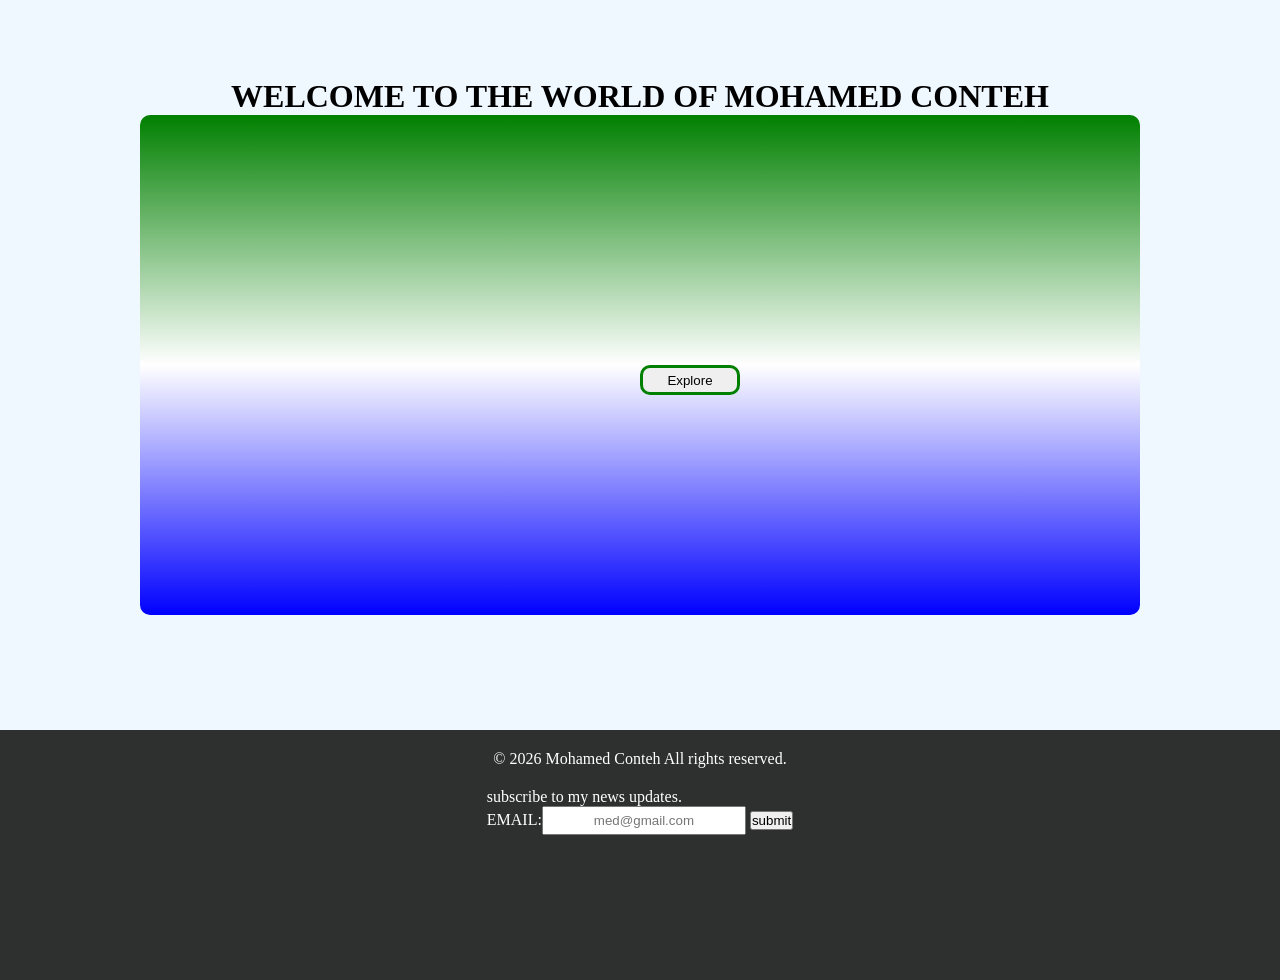
==== index.html @ 5284cf69 "give a dot to subscribe to my news" ====
<!DOCTYPE html>
<html lang="en">
<head>
    <meta charset="UTF-8">
    <meta name="viewport" content="width=device-width, initial-scale=1.0">
    <title>portfolio</title>
    <link rel="stylesheet" href="style.css"/>
</head>
<body style="background:aliceblue">   
    <div id="main" style="display:flex;justify-content: space-between;margin-top:10px;">
        <div id="menu">
        <button id="btn"><img src="bars.svg" alt="" style="height:40px;"onclick="cl()"></button>
        <UL id="content">
            <A href="index.html"style="text-decoration:none;"><LI >Home</LI></A>
            <A href="About.html"style="text-decoration:none;"><LI>About</LI></A>
            <A href="Contact.html"style="text-decoration:none;"><LI>Contact</LI></A>
        </UL>
        </div>
        <DIV id="icons" style="margin-right:10px;flex-grow:2px;cursor:pointer" >
            <img src="github.svg" alt="" style="height:45px; border-radius:20px;">
            <img src="lind.svg" alt="" style="height: 40px;border-radius:2px;">
            <img src="skill-icons--instagram.svg" alt="" style="height:40px;">


        </DIV>
        
    </div>
    <div id="con">
       <P style="font-size: xx-large;text-decoration: wavy;font-weight: 900;color:black;"> <B>WELCOME TO THE WORLD OF MOHAMED CONTEH</B></P>
        <div style="display:flex;justify-content: center; border:0px solid;width:1000px;height: 500px;
        align-items: center;background:linear-gradient(green,WHITE,blue);background:COVER;border-radius:10px;cursor: pointer;">
        
<a href="about.html"><button style="height:30px;width:100px;position:absolute;
z-index: index 1;justify-content: start;border:solid;
border-radius:10px;border-color:green;">Explore</button></a>
        </div>

    </div>
     <div style="background:rgb(46, 48, 48); height:250px;width:device-width; display: flex;justify-content: center;
     margin-top:5px;margin-top:115px;cursor: pointer;">
 <footer>
    <p style="text-align: center; margin: 20px 0;color:white">
        &copy; 2026 Mohamed Conteh All rights reserved.
    </p>
   <p style="color:white">subscribe to my news updates.<BR></p>
   <span style="color:white"> EMAIL:<input type="email" placeholder="med@gmail.com" 
     style="text-align: center; width:200px;height:25px"></span>
   <BUTTON method="post" id="nb" style="cursor: pointer">submit</BUTTON>
 </footer>
 </div>
<script src="script.js"></script>
</body>
</html>
---- style.css ----
*{
    margin: 0px;
    padding:0px;
};
#main{
    display:flex;
    justify-content: space-between;
    


}
body{
    background-color:aliceblue;


}
h1{
    color:rgb(31, 2, 78);
    text-align:center;
    animation:slide 12s infinite;
    margin-top: 20px;
    box-shadow:rgb(67, 66, 66) ;
    font-size:xx-large;

};
@keyframes slide{
    0%{transform: translateX(-100);}
    30%{transform: translateX(-120);}
    60%{transform: translateX(-200);}
    100%{transform: translateX(-300);}
    
}
#btn{
    border:none;
    background-color:aliceblue;
}
#btn:hover{
    cursor:pointer;
    background-color:rgb(89, 85, 89);
}
#content{
    display: flex;
    justify-content: space-between;
    display:block;
    position:absolute;
    z-index:1px;
    margin-top:0px;
    margin-left:5px;
    color: rgb(245, 242, 242);
    display:none;
    font: size 20px;
}
#content:hover{
    background-color:transparent;
    color:white;
}
#search{
    display: block;
    border:block;
    border-color:gol;
}
#profile{
    border:none;
    height:60px;
    margin-left:50px;
    display:inline;
}
#pcontainer:hover{
    cursor:pointer;

    
}
#pw:hover{
    cursor:pointer;
    background-color:black;
    color: white;
}
#td:hover{
    cursor:pointer;
    background-color:black;
    color: white;
}
#rs:hover{
    cursor:pointer;
    background-color:black;
    color: white;
}
@media  (min-width:100px ) {
    #main {
        #search{
            height:40px;
        }
        #container{
            grid-template-columns: repeat(2,300px)
        }
        
    }
    
}
#profile:hover{
    height:200px;
    transition: height 0.3s ease;
    cursor:pointer;
}

#con{
    display: flex;
    align-items: center;
    justify-content: center;
    margin-top:50px;
    flex-direction: column;



}
#mc{
    display: flex;
    align-items: center;
    justify-content: space-between;
    background-color: blue;
    flex-direction:column;
}
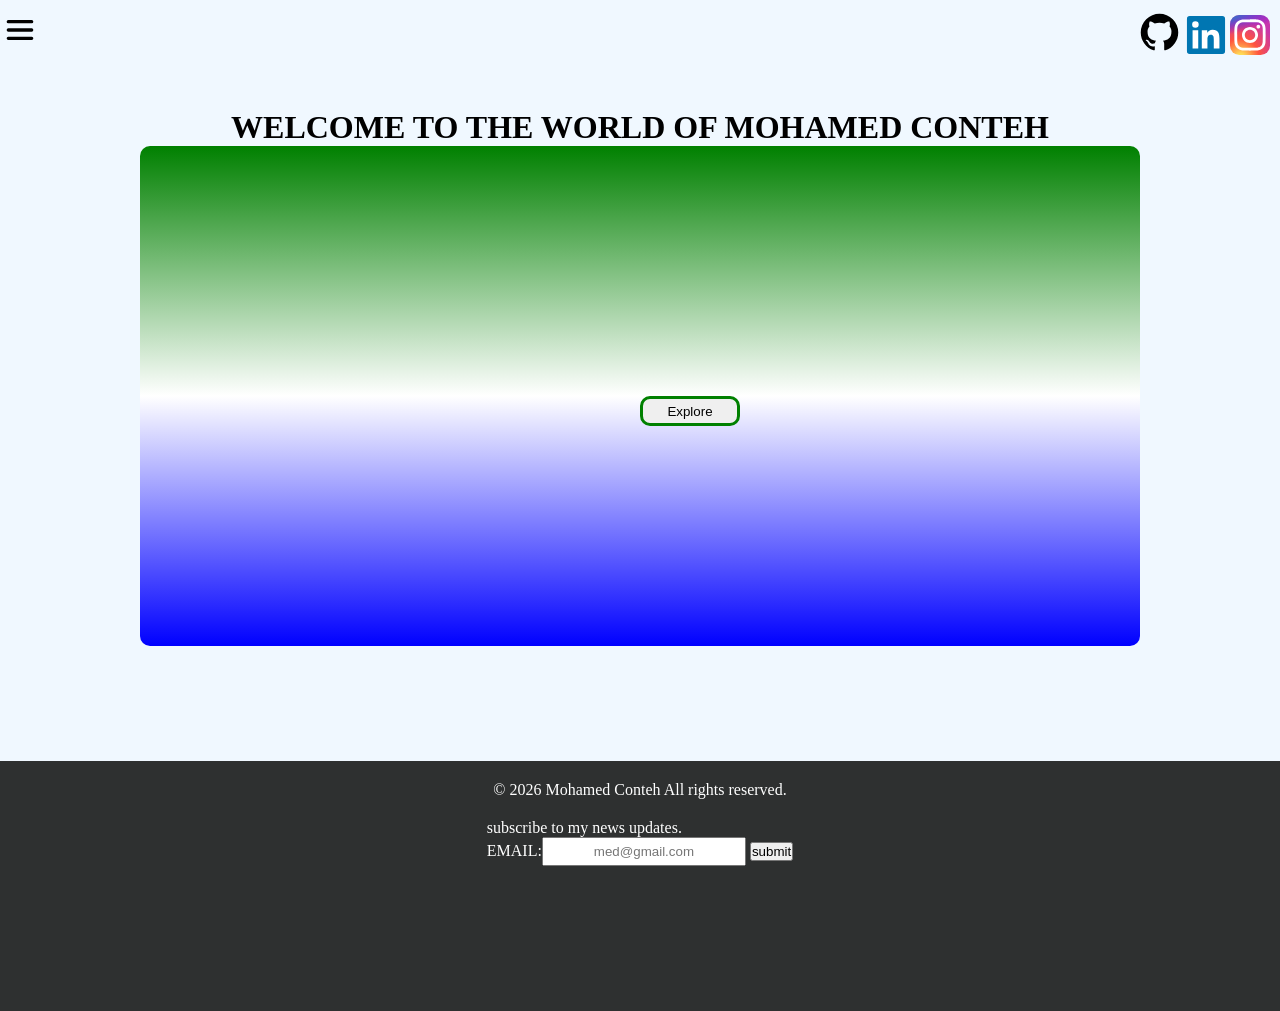
==== commit 1ffd52e3: "change files cases" ====
--- a/index.html
+++ b/index.html
@@ -12,8 +12,8 @@
         <button id="btn"><img src="bars.svg" alt="" style="height:40px;"onclick="cl()"></button>
         <UL id="content">
             <A href="index.html"style="text-decoration:none;"><LI >Home</LI></A>
-            <A href="About.html"style="text-decoration:none;"><LI>About</LI></A>
-            <A href="Contact.html"style="text-decoration:none;"><LI>Contact</LI></A>
+            <A href="about.html"style="text-decoration:none;"><LI>About</LI></A>
+            <A href="contact.html"style="text-decoration:none;"><LI>Contact</LI></A>
         </UL>
         </div>
         <DIV id="icons" style="margin-right:10px;flex-grow:2px;cursor:pointer" >
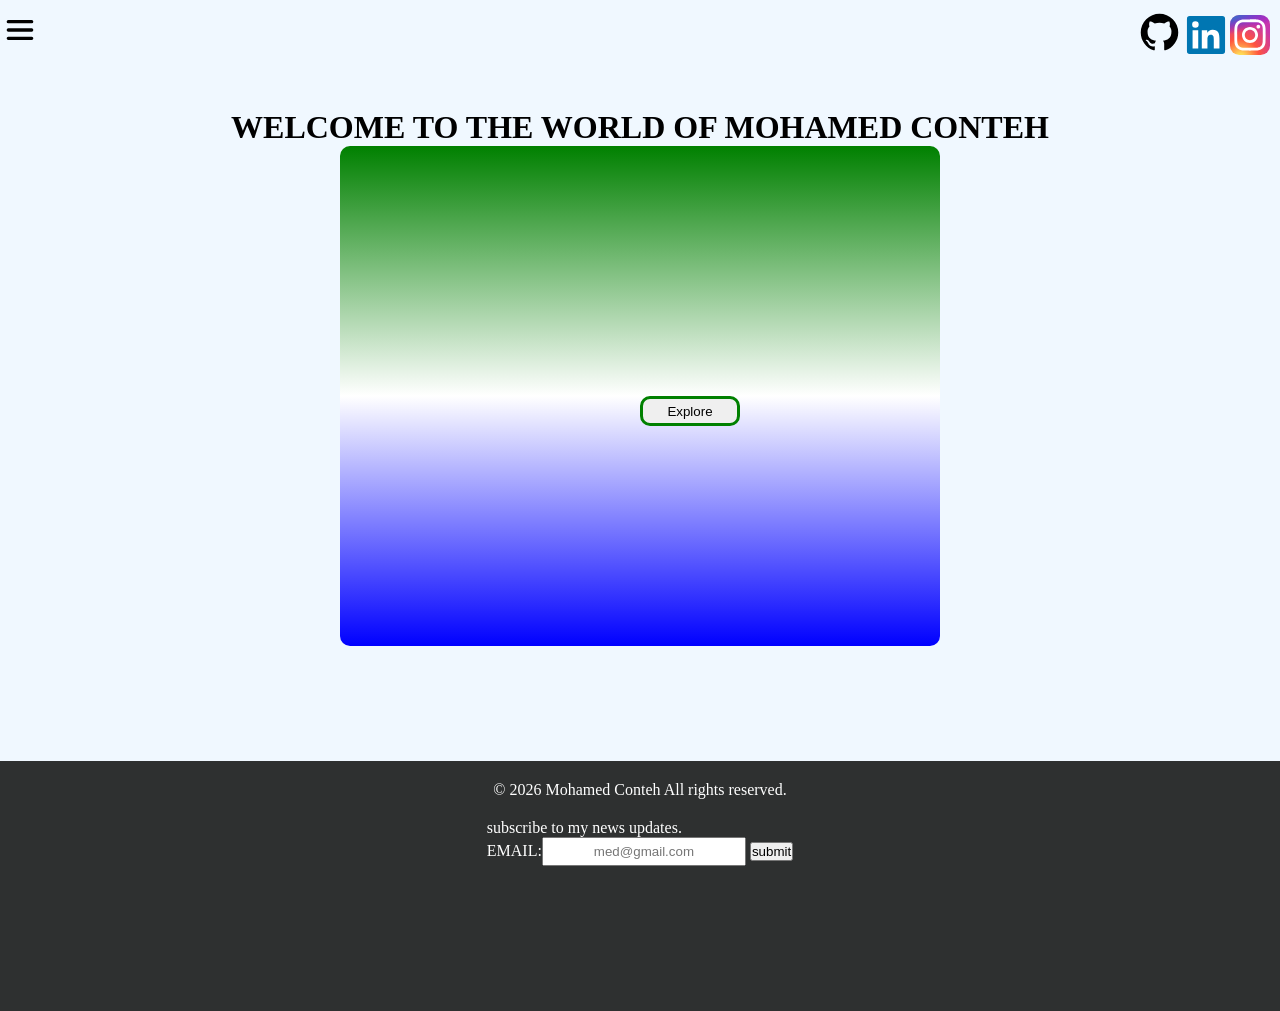
==== commit 63c7a633: "changes on size of div" ====
--- a/index.html
+++ b/index.html
@@ -27,7 +27,7 @@
     </div>
     <div id="con">
        <P style="font-size: xx-large;text-decoration: wavy;font-weight: 900;color:black;"> <B>WELCOME TO THE WORLD OF MOHAMED CONTEH</B></P>
-        <div style="display:flex;justify-content: center; border:0px solid;width:1000px;height: 500px;
+        <div style="display:flex;justify-content: center; border:0px solid;width:600px;height: 500px;flex-shrink: 1;
         align-items: center;background:linear-gradient(green,WHITE,blue);background:COVER;border-radius:10px;cursor: pointer;">
         
 <a href="about.html"><button style="height:30px;width:100px;position:absolute;
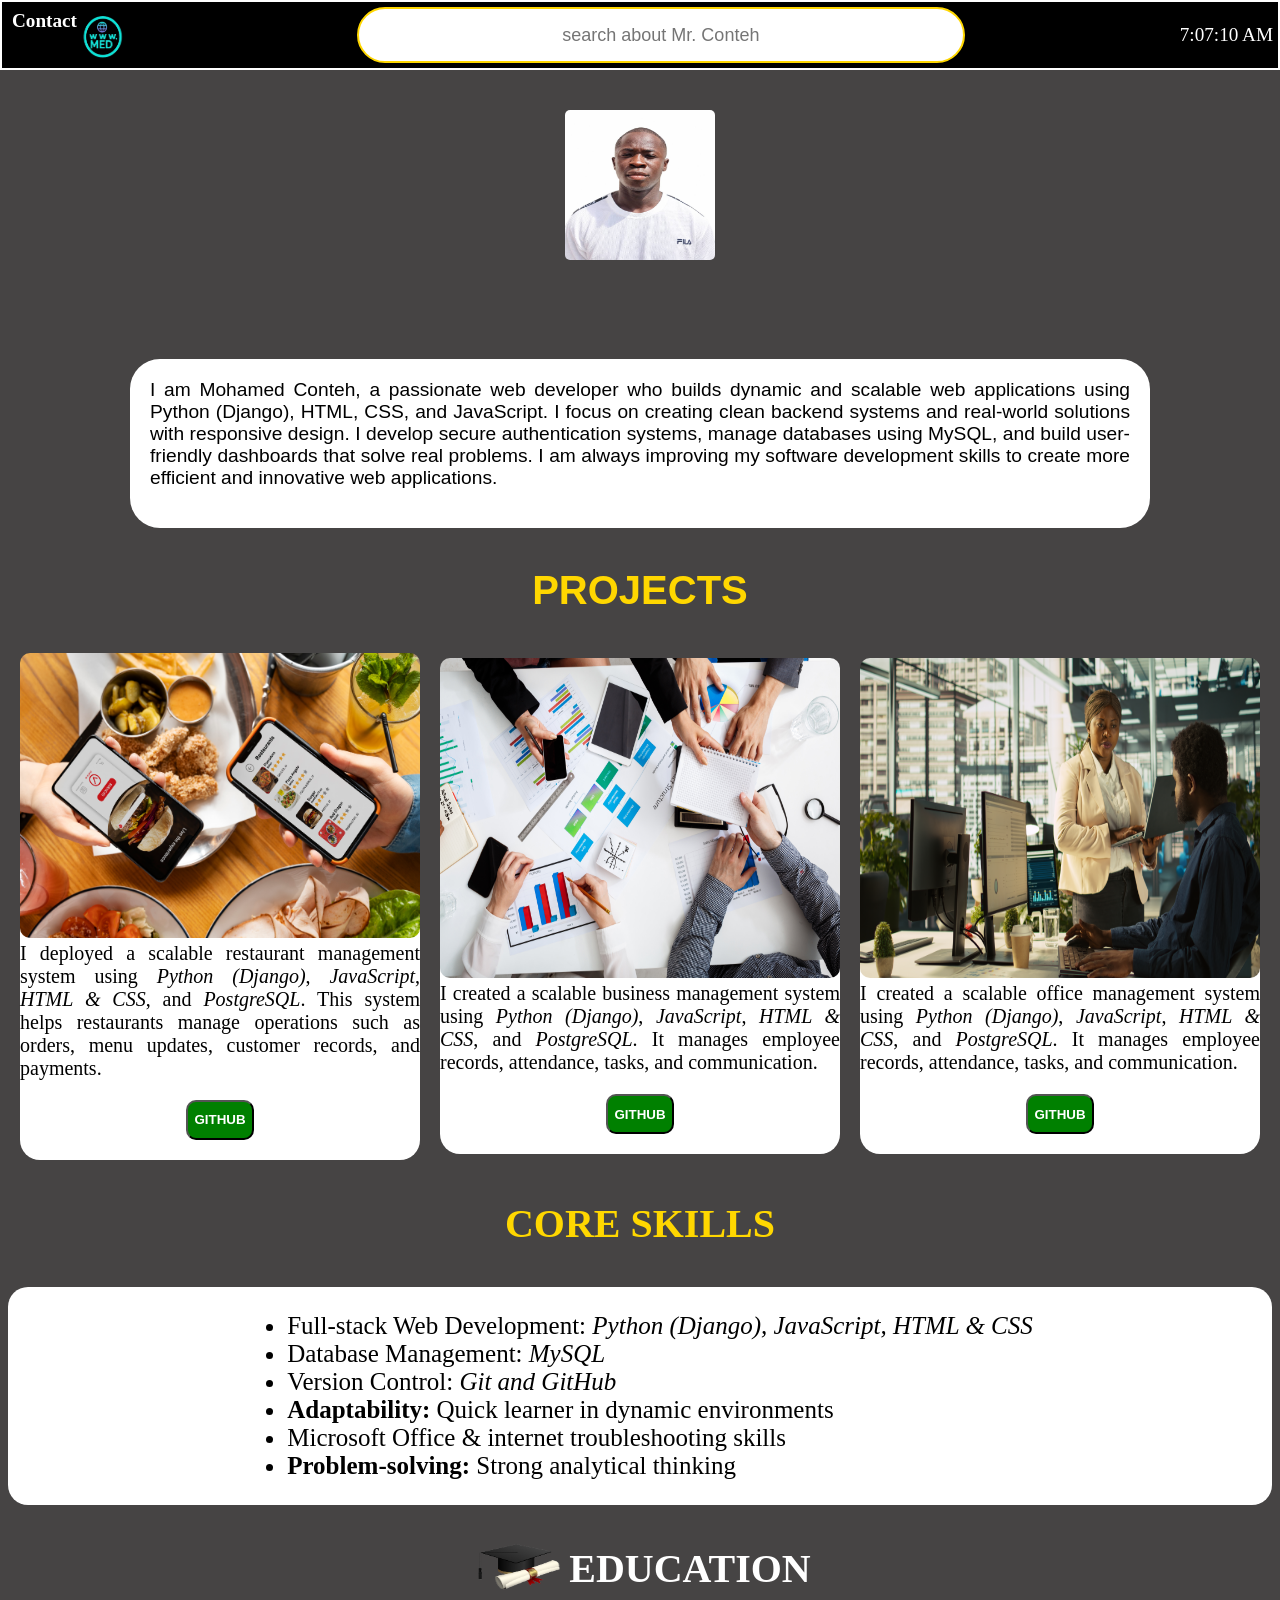
==== commit 30a6ae7a: "rename" ====
--- a/index.html
+++ b/index.html
@@ -3,51 +3,168 @@
 <head>
     <meta charset="UTF-8">
     <meta name="viewport" content="width=device-width, initial-scale=1.0">
-    <title>portfolio</title>
-    <link rel="stylesheet" href="style.css"/>
+    <title>mohamedconteh.com</title>
+
+    <link rel="stylesheet" href="style.css" type="text/css">
 </head>
-<body style="background:aliceblue">   
-    <div id="main" style="display:flex;justify-content: space-between;margin-top:10px;">
-        <div id="menu">
-        <button id="btn"><img src="bars.svg" alt="" style="height:40px;"onclick="cl()"></button>
-        <UL id="content">
-            <A href="index.html"style="text-decoration:none;"><LI >Home</LI></A>
-            <A href="about.html"style="text-decoration:none;"><LI>About</LI></A>
-            <A href="contact.html"style="text-decoration:none;"><LI>Contact</LI></A>
-        </UL>
-        </div>
-        <DIV id="icons" style="margin-right:10px;flex-grow:2px;cursor:pointer" >
-            <img src="github.svg" alt="" style="height:45px; border-radius:20px;">
-            <img src="lind.svg" alt="" style="height: 40px;border-radius:2px;">
-            <img src="skill-icons--instagram.svg" alt="" style="height:40px;">
 
+<body>
 
-        </DIV>
-        
-    </div>
-    <div id="con">
-       <P style="font-size: xx-large;text-decoration: wavy;font-weight: 900;color:black;"> <B>WELCOME TO THE WORLD OF MOHAMED CONTEH</B></P>
-        <div style="display:flex;justify-content: center; border:0px solid;width:600px;height: 500px;flex-shrink: 1;
-        align-items: center;background:linear-gradient(green,WHITE,blue);background:COVER;border-radius:10px;cursor: pointer;">
-        
-<a href="about.html"><button style="height:30px;width:100px;position:absolute;
-z-index: index 1;justify-content: start;border:solid;
-border-radius:10px;border-color:green;">Explore</button></a>
+<!-- HEADER -->
+<header style="position:relative; display:block;">
+    <div id="container1">
+
+        <div id="menucon">
+            <a href="contact.html" style="color:white; text-decoration:none; align-items:center;">
+                <b id="clink">Contact</b>
+            </a>
+
+            <img src="MAINLOGO.png" id="mei">
         </div>
 
+        <input type="text" placeholder="search about Mr. Conteh" id="s1" name="search">
+
+        <div id="tcon">
+            <p id="time"></p>
+        </div>
+
+    
     </div>
-     <div style="background:rgb(46, 48, 48); height:250px;width:device-width; display: flex;justify-content: center;
-     margin-top:5px;margin-top:115px;cursor: pointer;">
- <footer>
-    <p style="text-align: center; margin: 20px 0;color:white">
-        &copy; 2026 Mohamed Conteh All rights reserved.
-    </p>
-   <p style="color:white">subscribe to my news updates.<BR></p>
-   <span style="color:white"> EMAIL:<input type="email" placeholder="med@gmail.com" 
-     style="text-align: center; width:200px;height:25px"></span>
-   <BUTTON method="post" id="nb" style="cursor: pointer">submit</BUTTON>
- </footer>
- </div>
+</header>
+
+<!-- MAIN CONTENT -->
+<main>
+
+    <!-- PROFILE IMAGE -->
+    <div style="display:flex; justify-content:center;margin-top:100px">
+        <img src="med.jpeg" id="profimg">
+    </div>
+
+    <h1 id="m1" style="text-transform:capitilize;">
+        <b>WELCOME TO MY WEBSITE</b>
+    </h1>
+
+    <!-- INTRO SECTION -->
+    <div id="introcon1">
+        <section id="intro">
+            <div class="introcon">
+
+                <p id="introtext" style="margin-top:0px;">
+                    I am Mohamed Conteh, a passionate web developer who builds dynamic and scalable web applications using 
+                    Python (Django), HTML, CSS, and JavaScript. I focus on creating clean backend systems and real-world solutions 
+                    with responsive design.
+
+                    I develop secure authentication systems, manage databases using MySQL,
+                    and build user-friendly dashboards that solve real problems.
+
+                    I am always improving my software development skills to create more efficient and innovative web applications.
+                </p>
+
+            </div>
+        </section>
+    </div>
+
+    <!-- PROJECTS SECTION -->
+    <section>
+        <p id="SH" style="color:gold;"><b>PROJECTS</b></p>
+
+        <div style="display:flex; flex-direction:row; gap:20px; flex-wrap:wrap; justify-content:center; align-items:center;">
+
+            <!-- PROJECT 1 -->
+            <div id="c1" style="max-width:400px; background:white; border-radius:20px;">
+                <img src="restu.jpg" alt="restaurant image"
+                     style="max-width:400px; height:285px; border-radius:10px;">
+
+                <div style="max-width:400px;">
+                    <p style="margin-top:0px; text-align:justify; font-size:20px;">
+                        I deployed a scalable restaurant management system using <em>Python (Django)</em>, <em>JavaScript</em>, 
+                        <em>HTML & CSS</em>, and <em>PostgreSQL</em>. This system helps restaurants manage operations such as orders, 
+                        menu updates, customer records, and payments.
+                    </p>
+                </div>
+
+                <div style="display:flex; justify-content:center;">
+                    <button style="margin-bottom:20px; height:40px; border-radius:10px; background-color:green;">
+                        <a href="https://github.com" style="text-decoration:none; font-weight:bold; color:white;">GITHUB</a>
+                    </button>
+                </div>
+            </div>
+   <!-- PROJECT 2 -->
+            <div id="c1" style="max-width:400px; background:white; border-radius:20px;">
+                <img src="abusm.jpg" alt="office image"
+                     style="max-width:400px; height:320px; border-radius:10px;">
+
+                <div style="max-width:400px;">
+                    <p style="margin-top:0px; text-align:justify; font-size:20px;">
+                        I created a scalable business management system using <em>Python (Django)</em>, <em>JavaScript</em>, 
+                        <em>HTML & CSS</em>, and <em>PostgreSQL</em>. It manages employee records, attendance, tasks, and communication.
+                    </p>
+                </div>
+
+                <div style="display:flex; justify-content:center;">
+                    <button style="margin-bottom:20px; height:40px; border-radius:10px; background-color:green;">
+                        <a href="https://github.com" style="text-decoration:none; font-weight:bold; color:white;">GITHUB</a>
+                    </button>
+                </div>
+            </div>
+
+            <!-- PROJECT 3-->
+            <div id="c1" style="max-width:400px; background:white; border-radius:20px;">
+                <img src="OFFICE.jpg" alt="office image"
+                     style="max-width:400px; height:320px; border-radius:10px;">
+
+                <div style="max-width:400px;">
+                    <p style="margin-top:0px; text-align:justify; font-size:20px;">
+                        I created a scalable office management system using <em>Python (Django)</em>, <em>JavaScript</em>, 
+                        <em>HTML & CSS</em>, and <em>PostgreSQL</em>. It manages employee records, attendance, tasks, and communication.
+                    </p>
+                </div>
+
+                <div style="display:flex; justify-content:center;">
+                    <button style="margin-bottom:20px; height:40px; border-radius:10px; background-color:green;">
+                        <a href="https://github.com" style="text-decoration:none; font-weight:bold; color:white;">GITHUB</a>
+                    </button>
+                </div>
+            </div>
+
+        </div>
+    </section>
+
+    <!-- CORE SKILLS -->
+    <section>
+        <p style="color:gold; text-align:center; font-weight:bold; font-size:40px;">
+            CORE SKILLS
+        </p>
+
+        <div style="display:flex; justify-content:center; background:white; border-radius:20px;">
+            <ul id="cktext" style="font-size:25px; text-align:justify;">
+                <li>Full-stack Web Development: <em>Python (Django), JavaScript, HTML & CSS</em></li>
+                <li>Database Management: <em>MySQL</em></li>
+                <li>Version Control: <em>Git and GitHub</em></li>
+                <li><b>Adaptability:</b> Quick learner in dynamic environments</li>
+                <li>Microsoft Office & internet troubleshooting skills</li>
+                <li><b>Problem-solving:</b> Strong analytical thinking</li>
+            </ul>
+        </div>
+    </section>
+
+    <!-- EDUCATION -->
+    <section>
+        <div style="display:flex; flex-direction:row; align-items:center; justify-content:center;">
+            <img src="gcap.png" style="width:100px; height:80px; display:inline;">
+            <p style="color:white; text-align:center; font-weight:bold; font-size:40px;">
+                EDUCATION
+            </p>
+        </div>
+    </section>
+
+    <!-- FOOTER -->
+    <section>
+    </section>
+
+</main>
+
 <script src="script.js"></script>
+
 </body>
 </html>
--- a/style.css
+++ b/style.css
@@ -1,123 +1,234 @@
-*{
-    margin: 0px;
-    padding:0px;
-};
-#main{
-    display:flex;
+
+body {
+    background-color: rgb(70, 68, 68);
+}
+
+
+#container1 {
+    position: fixed;
+    top: 0;
+    left: 0;
+    right: 0;
+    max-width: 100%;
+    display: flex;
     justify-content: space-between;
-    
-
-
-}
-body{
-    background-color:aliceblue;
-
-
-}
-h1{
-    color:rgb(31, 2, 78);
-    text-align:center;
-    animation:slide 12s infinite;
+    align-items: center;
+    background-color: black;
+    height:70px;
+    border: 2px solid white;
+    box-sizing: border-box;
+    z-index: 1000;
+}
+
+#mei {
+    width: 50px;
+    height: 50px;
+    border-radius: 5px;
+    margin-top: 0px;
+}
+
+#im1 {
+    width: 50px;
+    height: 50px;
+}
+
+#profimg {
+    width: 150px;
+    height: 150px;
+    margin-top: 10px;
+    border-radius: 5px;
+    transition: transform 0.3s ease;
+}
+
+#profimg:hover {
+    transform: scale(1.1);
+    cursor: pointer;
+}
+
+
+#m1 {
+    color: gold;
+    text-align: center;
+    font-weight: bold;
+    font-family: Arial, Helvetica, sans-serif;
+    font-size: 40px;
+
+    text-transform: capitalize;
+    animation: smoothFade 3s ease-in-out infinite;
+    opacity: 0;
+}
+
+@keyframes smoothFade {
+    0% { opacity: 0; }
+    50% { opacity: 1; }
+    100% { opacity: 0; }
+}
+
+
+#s1 {
+    flex-grow: 1;
+    max-width: 600px;
+
+    height: 50px;
+    margin-left: 20px;
+
+    border: 2px solid gold;
+    border-radius: 30px;
+
+    text-align: center;
+    font-size: large;
+    color: white;
+}
+
+
+#tcon {
+    display: flex;
+    justify-content: center;
+}
+
+#time {
+    margin: 0 5px;
+    color: white;
+    font-size: larger;
+}
+
+#time:hover {
+    color: black;
+    background-color: white;
+    cursor: pointer;
+}
+
+
+#menucon {
+    display: flex;
+    justify-content: start;
+}
+
+#clink {
+    color: white;
+    padding-left: 10px;
+    font-weight: bold;
+    font-size: larger;
+    text-decoration: none;
+}
+
+#clink:hover {
+    color: black;
+    background-color: white;
+    cursor: pointer;
+} 
+#c1 {
+    transition: transform 0.3s ease;
+}
+
+#c1:hover {
+    transform: scale(1.05);
+    cursor: pointer;
+}
+
+
+#introcon {
+    background-color: red;
+    display: block;
     margin-top: 20px;
-    box-shadow:rgb(67, 66, 66) ;
-    font-size:xx-large;
-
-};
-@keyframes slide{
-    0%{transform: translateX(-100);}
-    30%{transform: translateX(-120);}
-    60%{transform: translateX(-200);}
-    100%{transform: translateX(-300);}
-    
-}
-#btn{
-    border:none;
-    background-color:aliceblue;
-}
-#btn:hover{
-    cursor:pointer;
-    background-color:rgb(89, 85, 89);
-}
-#content{
-    display: flex;
-    justify-content: space-between;
-    display:block;
-    position:absolute;
-    z-index:1px;
-    margin-top:0px;
-    margin-left:5px;
-    color: rgb(245, 242, 242);
-    display:none;
-    font: size 20px;
-}
-#content:hover{
-    background-color:transparent;
-    color:white;
-}
-#search{
-    display: block;
-    border:block;
-    border-color:gol;
-}
-#profile{
-    border:none;
-    height:60px;
-    margin-left:50px;
-    display:inline;
-}
-#pcontainer:hover{
-    cursor:pointer;
-
-    
-}
-#pw:hover{
-    cursor:pointer;
-    background-color:black;
-    color: white;
-}
-#td:hover{
-    cursor:pointer;
-    background-color:black;
-    color: white;
-}
-#rs:hover{
-    cursor:pointer;
-    background-color:black;
-    color: white;
-}
-@media  (min-width:100px ) {
-    #main {
-        #search{
-            height:40px;
-        }
-        #container{
-            grid-template-columns: repeat(2,300px)
-        }
-        
-    }
-    
-}
-#profile:hover{
-    height:200px;
-    transition: height 0.3s ease;
-    cursor:pointer;
-}
-
-#con{
-    display: flex;
+    padding: 10px;
+}
+
+#introcon1 {
+    background-color: white;
+    max-width: 1000px;
+    margin: 10px auto;
+    padding: 10px;
+
+    border-radius: 30px;
+    text-align: justify;
+}
+
+#introtext {
+    color: black;
+    font-size: larger;
+    text-align: justify;
+    font-family: Arial;
+    padding: 10px;
+}
+
+
+#SH {
+    color: black;
+    text-align: center;
+    font-weight: bold;
+    font-size: 40px;
+    font-family: Arial, Helvetica, sans-serif;
+}
+
+
+#mes {
+    width: 70px;
+    height: 70px;
+
+    display: flex;
+    justify-content: center;
+
+    animation: floatUpDown 3s ease-in-out infinite;
+    position: fixed;
     align-items: center;
+}
+
+@keyframes floatUpDown {
+    0% { transform: translateY(0); }
+    50% { transform: translateY(-10px); }
+    100% { transform: translateY(0); }
+}
+
+
+#brlogo {
+    display: flex;
     justify-content: center;
-    margin-top:50px;
-    flex-direction: column;
-
-
-
-}
-#mc{
-    display: flex;
-    align-items: center;
-    justify-content: space-between;
-    background-color: blue;
-    flex-direction:column;
-}
-
+}
+
+#HTex {
+    color: orange;
+    font-weight: bold;
+    font-size: 30px;
+    font-family: Arial;
+    text-transform: capitalize;
+}
+
+
+@media (max-width: 480px) {
+
+    #m1 {
+        color: white;
+        font-size: small;
+        animation: none;
+        opacity: 1;
+    }
+
+    #container1 {
+        min-height: 50px;
+        overflow: hidden;
+    }
+
+    #s1 {
+        max-width: 300px;
+        height: 30px;
+        font-size: small;
+    }
+
+    #mei {
+        width: 30px;
+        height: 30px;
+    }
+
+    #time {
+        font-size: small;
+    }
+
+    #HTex {
+        font-size: small;
+    }
+
+    #cktext {
+        font-size: 15px;
+    }
+}
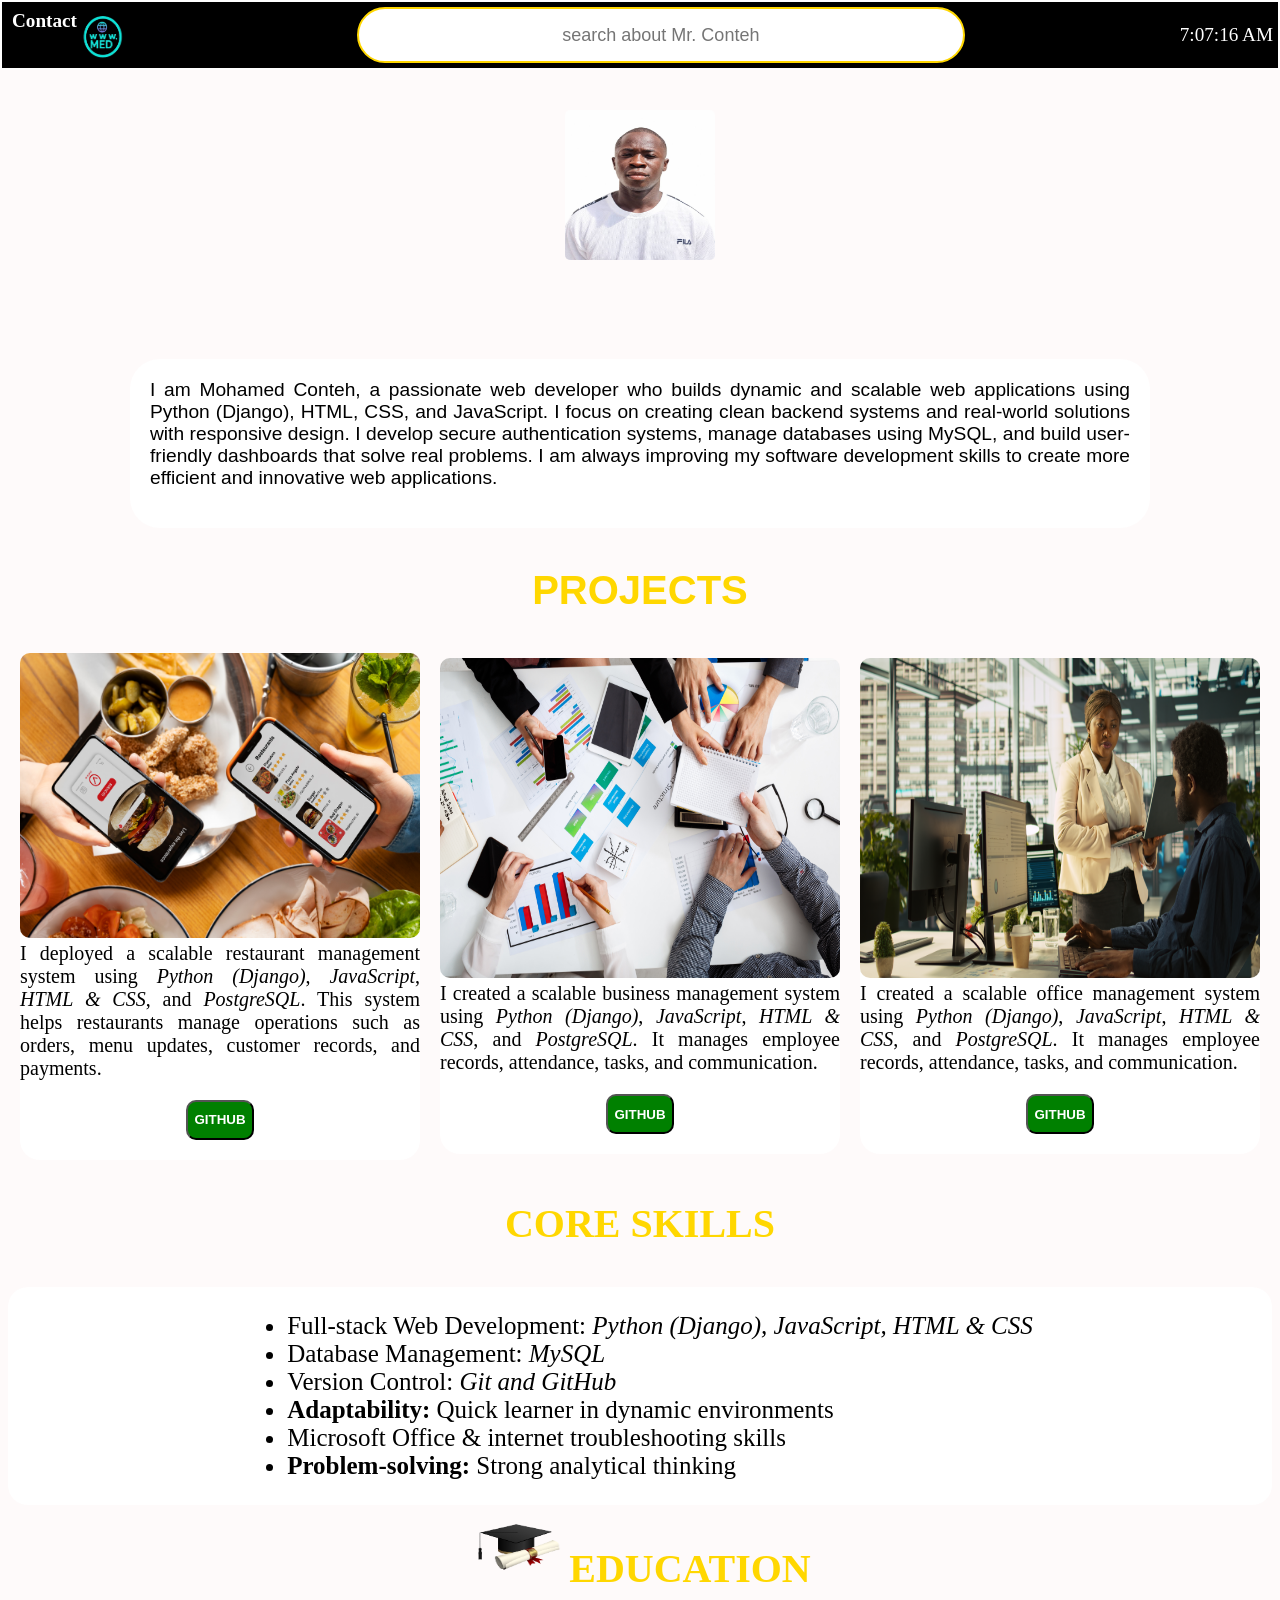
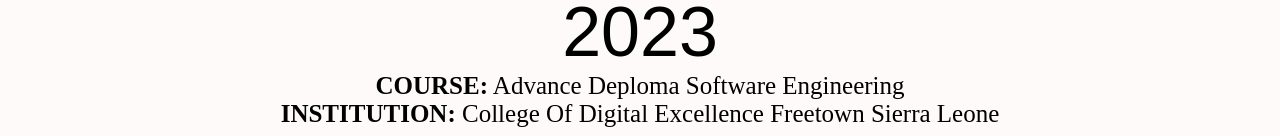
==== commit 46d5566a: "revisited" ====
--- a/index.html
+++ b/index.html
@@ -152,14 +152,26 @@
     <section>
         <div style="display:flex; flex-direction:row; align-items:center; justify-content:center;">
             <img src="gcap.png" style="width:100px; height:80px; display:inline;">
-            <p style="color:white; text-align:center; font-weight:bold; font-size:40px;">
+            <p style="color:gold; text-align:center; font-weight:bold; font-size:40px;margin-bottom:0px;padding-bottom:0px">
                 EDUCATION
             </p>
         </div>
+        <div style="display:flex; flex-direction:column; align-items:center;background:; ">
+        <p style="font-size:70px;f; font-family:Arial; margin-bottom:0px;padding-bottom:0px; margin-top:0px;padding-top:0px;">2023</p>
+       <span style="font-size:25PX;"> <b>COURSE:</b><p style="display: inline;FONT-SIZE:25PX;"> Advance Deploma Software Engineering</p></span>
+    
+        <span style="font-size:25PX;"><b>INSTITUTION:</b><p style="display:inline;text-align:justify; margin-top:0px;padding-top:0px,
+            margin-bottom:10px; padding-bottom:0px;FONT-SIZE:25px;margin-bottom:10px;">
+            College Of Digital Excellence Freetown Sierra Leone</p></span> 
+        </div>
     </section>
-
+ 
     <!-- FOOTER -->
     <section>
+       <div style="display: flex;">
+        <img src=""
+
+       </div>
     </section>
 
 </main>
--- a/style.css
+++ b/style.css
@@ -1,6 +1,6 @@
 
 body {
-    background-color: rgb(70, 68, 68);
+    background-color:rgb(254, 250, 250);
 }
 
 
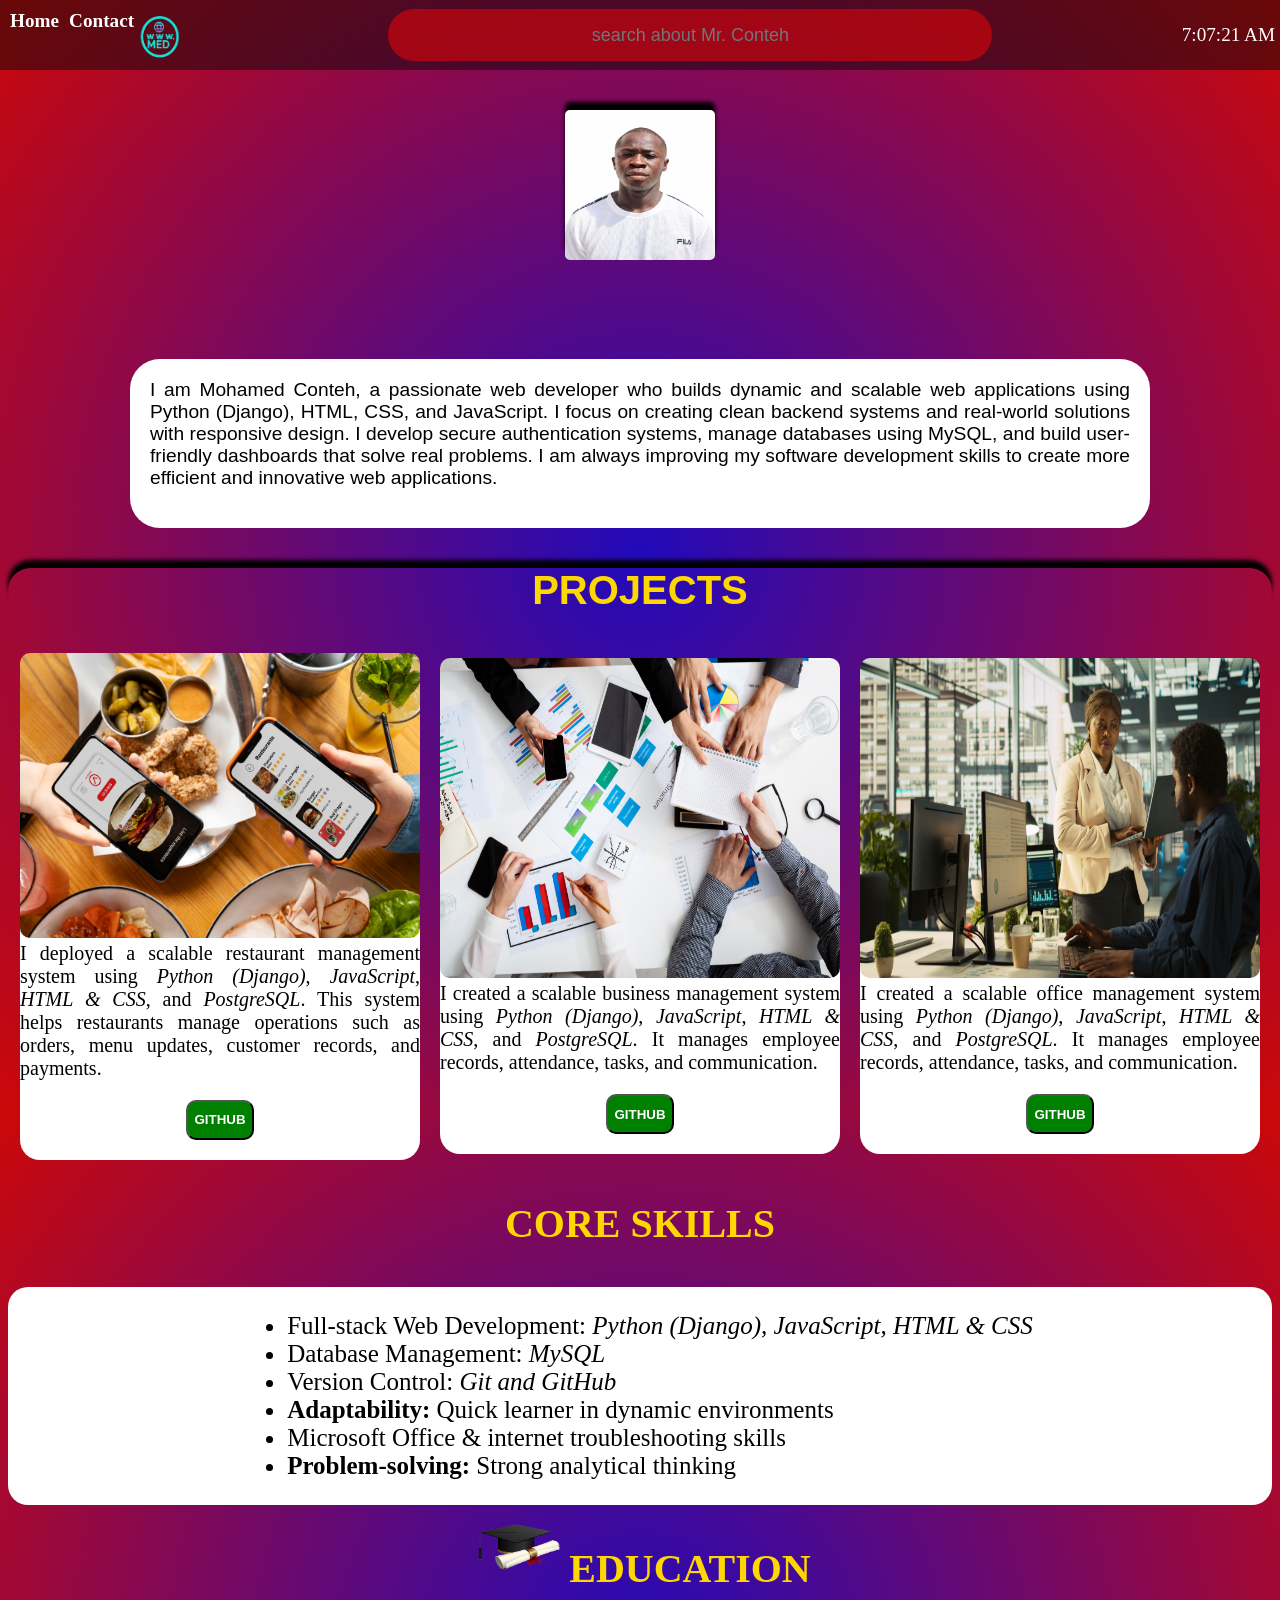
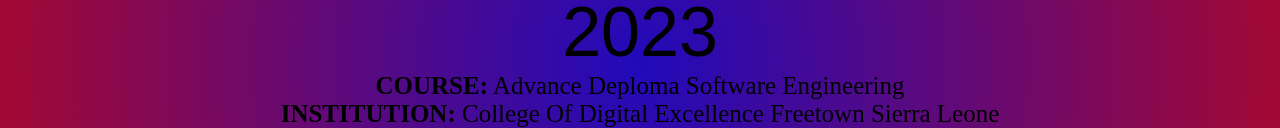
==== commit 53fc559e: "review" ====
--- a/index.html
+++ b/index.html
@@ -15,8 +15,10 @@
     <div id="container1">
 
         <div id="menucon">
-            <a href="contact.html" style="color:white; text-decoration:none; align-items:center;">
-                <b id="clink">Contact</b>
+            <a href="  index.html" style="color:white; text-decoration:none; align-items:center;">
+                <b id="clink">Home        </b></a>
+                <a href="contact.html" style="color:white; text-decoration:none; align-items:center;">
+                <b id="clink">Contact </b>
             </a>
 
             <img src="MAINLOGO.png" id="mei">
@@ -41,7 +43,7 @@
     </div>
 
     <h1 id="m1" style="text-transform:capitilize;">
-        <b>WELCOME TO MY WEBSITE</b>
+   <b> HELLO!  WELCOME TO MY WEBSITE</b>
     </h1>
 
     <!-- INTRO SECTION -->
@@ -66,7 +68,7 @@
 
     <!-- PROJECTS SECTION -->
     <section>
-        <p id="SH" style="color:gold;"><b>PROJECTS</b></p>
+        <p id="SH" style="color:gold;border-radius:50px;"><b>PROJECTS</b></p>
 
         <div style="display:flex; flex-direction:row; gap:20px; flex-wrap:wrap; justify-content:center; align-items:center;">
 
@@ -156,7 +158,7 @@
                 EDUCATION
             </p>
         </div>
-        <div style="display:flex; flex-direction:column; align-items:center;background:; ">
+        <div style="display:flex; flex-direction:column; align-items:center; ">
         <p style="font-size:70px;f; font-family:Arial; margin-bottom:0px;padding-bottom:0px; margin-top:0px;padding-top:0px;">2023</p>
        <span style="font-size:25PX;"> <b>COURSE:</b><p style="display: inline;FONT-SIZE:25PX;"> Advance Deploma Software Engineering</p></span>
     
@@ -169,7 +171,7 @@
     <!-- FOOTER -->
     <section>
        <div style="display: flex;">
-        <img src=""
+        
 
        </div>
     </section>
--- a/style.css
+++ b/style.css
@@ -1,6 +1,6 @@
 
 body {
-    background-color:rgb(254, 250, 250);
+    background: radial-gradient(circle at center, rgb(33, 10, 187), #cc0808);height: 1000px;
 }
 
 
@@ -13,10 +13,10 @@
     display: flex;
     justify-content: space-between;
     align-items: center;
-    background-color: black;
+    background-color:rgb(9, 9, 9,0.5);
     height:70px;
-    border: 2px solid white;
     box-sizing: border-box;
+    
     z-index: 1000;
 }
 
@@ -25,6 +25,7 @@
     height: 50px;
     border-radius: 5px;
     margin-top: 0px;
+    
 }
 
 #im1 {
@@ -38,6 +39,7 @@
     margin-top: 10px;
     border-radius: 5px;
     transition: transform 0.3s ease;
+    box-shadow: 0 -8px 4px  black;
 }
 
 #profimg:hover {
@@ -68,16 +70,14 @@
 #s1 {
     flex-grow: 1;
     max-width: 600px;
-
     height: 50px;
     margin-left: 20px;
-
-    border: 2px solid gold;
+    border: none;
     border-radius: 30px;
-
     text-align: center;
     font-size: large;
-    color: white;
+    color:gold;
+    background:rgba(250, 5, 5, 0.5)
 }
 
 
@@ -154,7 +154,7 @@
 
 
 #SH {
-    color: black;
+    box-shadow: 0 -8px 4px 0 black;
     text-align: center;
     font-weight: bold;
     font-size: 40px;
@@ -192,16 +192,20 @@
     font-size: 30px;
     font-family: Arial;
     text-transform: capitalize;
+    margin-top:80px;
+    position:fixed;
 }
 
 
 @media (max-width: 480px) {
 
     #m1 {
-        color: white;
-        font-size: small;
-        animation: none;
-        opacity: 1;
+        color: BLACK;
+        font-size: small;
+        animation: ;
+        box-shadow:0px 5px 24px rgb(232, 12, 155);
+        border-radius:100px;
+        
     }
 
     #container1 {
